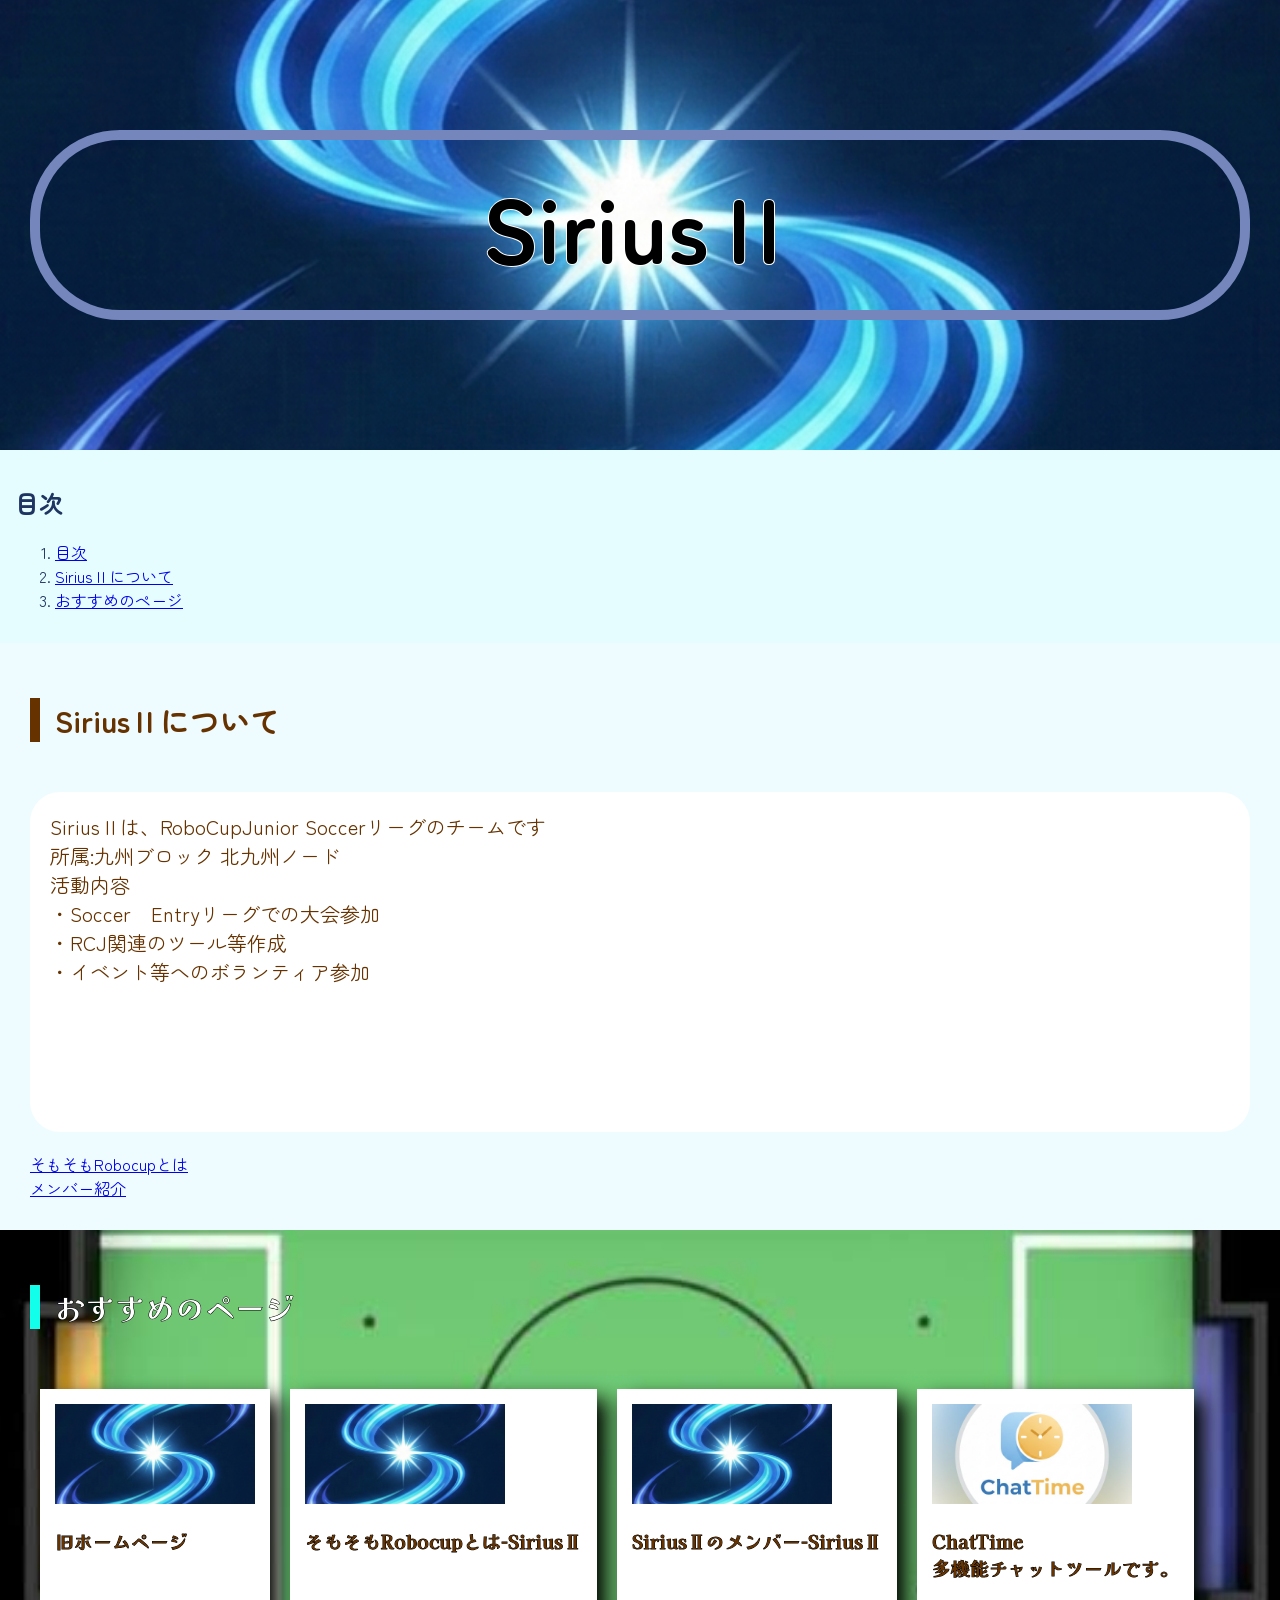
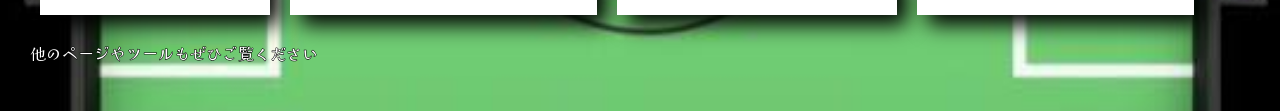
==== index.html @ 9c84de4a "サイトの初期公開" ====
<!doctype html>

<html>
  <head>
    <meta charset="utf-8" />
    <title>SiriusⅡ</title>
    <link rel="stylesheet" href="style.css" />
    <link rel="preconnect" href="https://fonts.gstatic.com" />
    <link
      href="https://fonts.googleapis.com/css2?family=Pacifico&family=Satisfy&family=Stoke&family=Yellowtail&family=Geo&family=Oswald&family=Lobster&family=Cookie&family=Chewy&family=Limelight&family=Sacramento&family=Plaster&family=Zen Maru Gothic&family=Kaisei Opti&display=swap"
      rel="stylesheet"
    />
    <link rel="icon" href="img/unnamed.png" />
  </head>

  <body>
    <header>
      <h1>SiriusⅡ</h1>
    </header>
    <nav class="toc">
      <h2 id="sec1">目次</h2>
      <ol>
        <li><a href="#sec1">目次</a></li>
        <li><a href="#sec2">SiriusⅡについて</a></li>
        <li><a href="#sec3">おすすめのページ</a></li>
      </ol>
    </nav>
    <section class="shop">
      <h2 id="sec2" class="title">SiriusⅡについて</h2>
      <p>
        SiriusⅡは、RoboCupJunior Soccerリーグのチームです<br />
        所属:九州ブロック 北九州ノード<br />
        活動内容<br />
        ・Soccer　Entryリーグでの大会参加<br />
        ・RCJ関連のツール等作成<br>
        ・イベント等へのボランティア参加<br>
      </p>
      <a href="そもそもRobocupとは/">そもそもRobocupとは</a><br>
      <a href="SiriusⅡのメンバー/">メンバー紹介</a>
    </section>

    <section class="photo">
      <h2 id="sec3" class="title">おすすめのページ</h2>

      <div class="photo_container">
        <div class="photo_card">
          <a href="https://www.シリウスii.com">
            <img src="img/unnamed.png" width="240" />
          </a>
          <h3>旧ホームページ</h3>
        </div>

        <div class="photo_card">
          <a href="/そもそもRobocupとは/">
            <img src="img/unnamed.png" width="240" />
          </a>
          <h3>
            そもそもRobocupとは-SiriusⅡ
          </h3>
        </div>

        <div class="photo_card">
          <a href="/SiriusⅡのメンバー/">
            <img src="img/unnamed.png" width="240" />
          </a>
          <h3>
            SiriusⅡのメンバー-SiriusⅡ
          </h3>
        </div>
        <div class="photo_card">
          <a href="https://www.シリウスii.com/chat-time">
            <img src="img/ct.jpg" />
          </a>
          <h3>
            ChatTime<br />
            多機能チャットツールです。
          </h3>
        </div>
      </div>

      <p>他のページやツールもぜひご覧ください</p>
    
    </section>
  </body>
</html>
---- style.css ----
/* ===== Webサイト全体のスタイル ===== */
/* html */
html {
  height: 100%;
}

/* body */
body {
  font-family: sans-serif;
  height: 100%;
  margin: 0;
}

/* h1見出し */
h1 {
  color: #000000; /* フォントの色 */
  font-size: 90px; /* フォントの大きさ */
  font-family: Zen Maru Gothic; /* フォントの種類 */
  border-style: solid; /* 線の種類 */
  border-color: rgb(117, 134, 189); /* 線の色 */
  border-width: 10px; /* 線の太さ */
  text-align: center; /* 文字・画像を中央にそろえる */
  border-radius: 90px; /* 枠線の角丸 */
  padding: 20px; /* 内側の余白 */
  margin: 30px; /* 外側の余白 */
  -webkit-text-stroke: 2px #ffffff;
  paint-order: stroke fill;
}

/* ===== ヘッダーのスタイル ===== */
/* ヘッダーの箱 */
header {
  background-image: url(img/unnamed.png); /* 背景画像 */
  height: 350px; /* 高さ */
  padding-top: 100px; /* 上がわの余白 */
  background-repeat: no-repeat;
  background-position: center;
  background-size: cover;
}

/* ===== お店紹介のスタイル ===== */
/* セクション */
.shop {
  background-color: #eefcff; /* 背景の色 */
  color: #663300;
  padding: 30px;
  font-family: Zen Maru Gothic;
}

/* h2見出し */
.title {
  font-size: 30px;
  border-left-style: solid;
  border-left-width: 10px;
  padding-left: 15px;
  margin-bottom: 50px;
}

/* 段落 */
.shop p {
  font-size: 20px;
  background-color: #ffffff;
  padding: 20px;
  border-radius: 30px;
  height: 300px;
}

/* 画像 */
.shop p {
  display: flex;
}

/* ===== パン紹介のスタイル ===== */
/* セクション */
.photo {
  padding: 30px;
  background-image: url(img/typeA.jpg);
  background-repeat: no-repeat;
  background-position: center;
  background-size: cover;
}

/* h2見出し */
.photo h2 {
  color: #ffffff;
  border-color: #11ffeb;
}

/* h3見出し */
.photo h3 {
  color: #663300;
}

/* 段落 */
.photo p {
  color: #ffffff;
}

.photo .photo_container {
  display: flex;
}

.photo_card {
  background-color: #ffffff;
  /* width: 240px; 横幅を指定する */
 font-family: Kaisei Opti;
  padding: 15px;
  margin: 10px;
  box-shadow: 10px 10px 20px #000000; /* 影を指定する */

  img {
    height: 100px;
    width: 200px;
    object-fit: cover;
    object-position: center;
  
  }
  
}
.photo {
  font-family: Kaisei Opti;
  -webkit-text-stroke: 1px #000000;
  paint-order: stroke fill;
  a {
   opacity: 1;
   transition: opacity 0.3s ease;
 }

 a:hover {
   opacity: 0.6;
 }
}
.toc{
  font-family: Zen Maru Gothic;
  color: #1f3561;
  background-color: #e5fdff;
  padding: 15px;
}
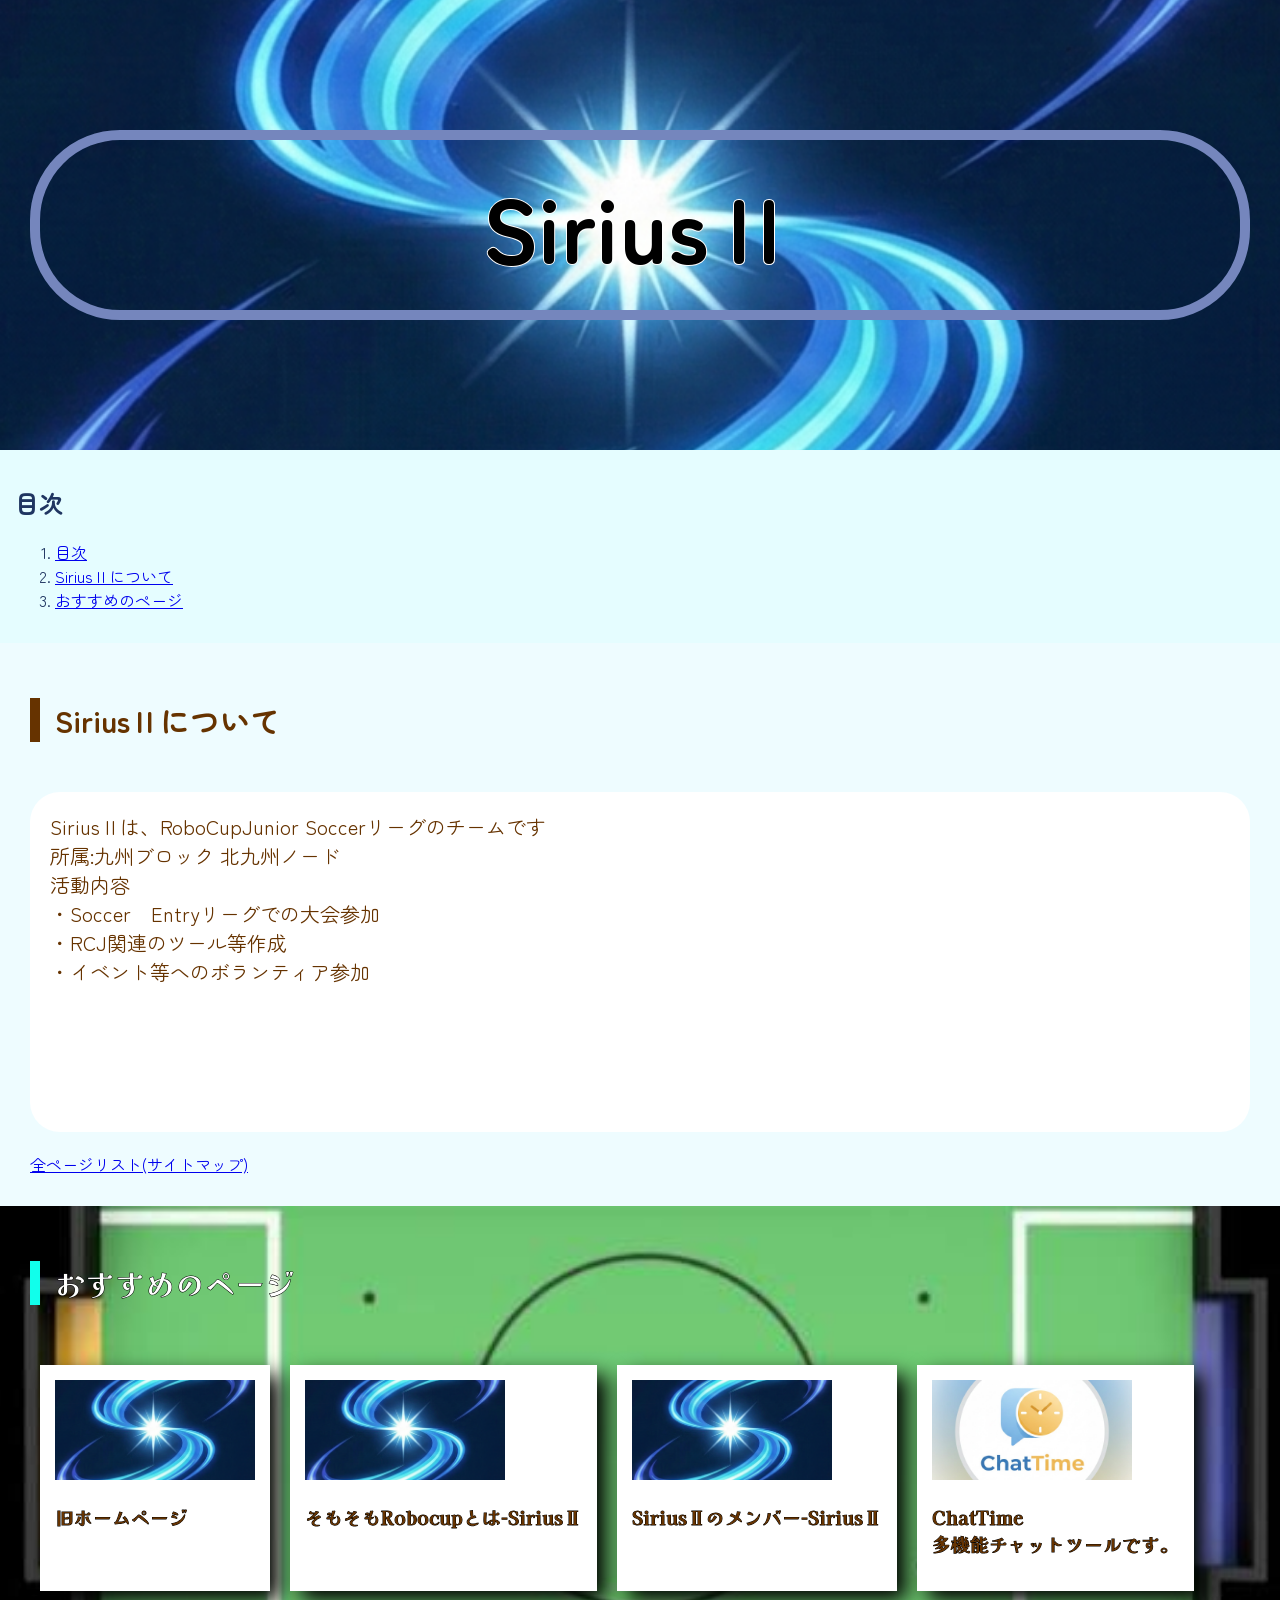
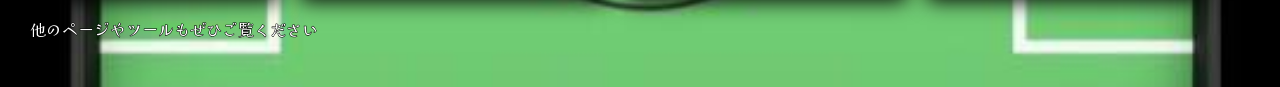
==== commit 91a7724b: "Replace outdated links with site map link" ====
--- a/index.html
+++ b/index.html
@@ -35,8 +35,7 @@
         ・RCJ関連のツール等作成<br>
         ・イベント等へのボランティア参加<br>
       </p>
-      <a href="そもそもRobocupとは/">そもそもRobocupとは</a><br>
-      <a href="SiriusⅡのメンバー/">メンバー紹介</a>
+      <a href="Pages-list/">全ページリスト(サイトマップ)</a><br>
     </section>
 
     <section class="photo">
